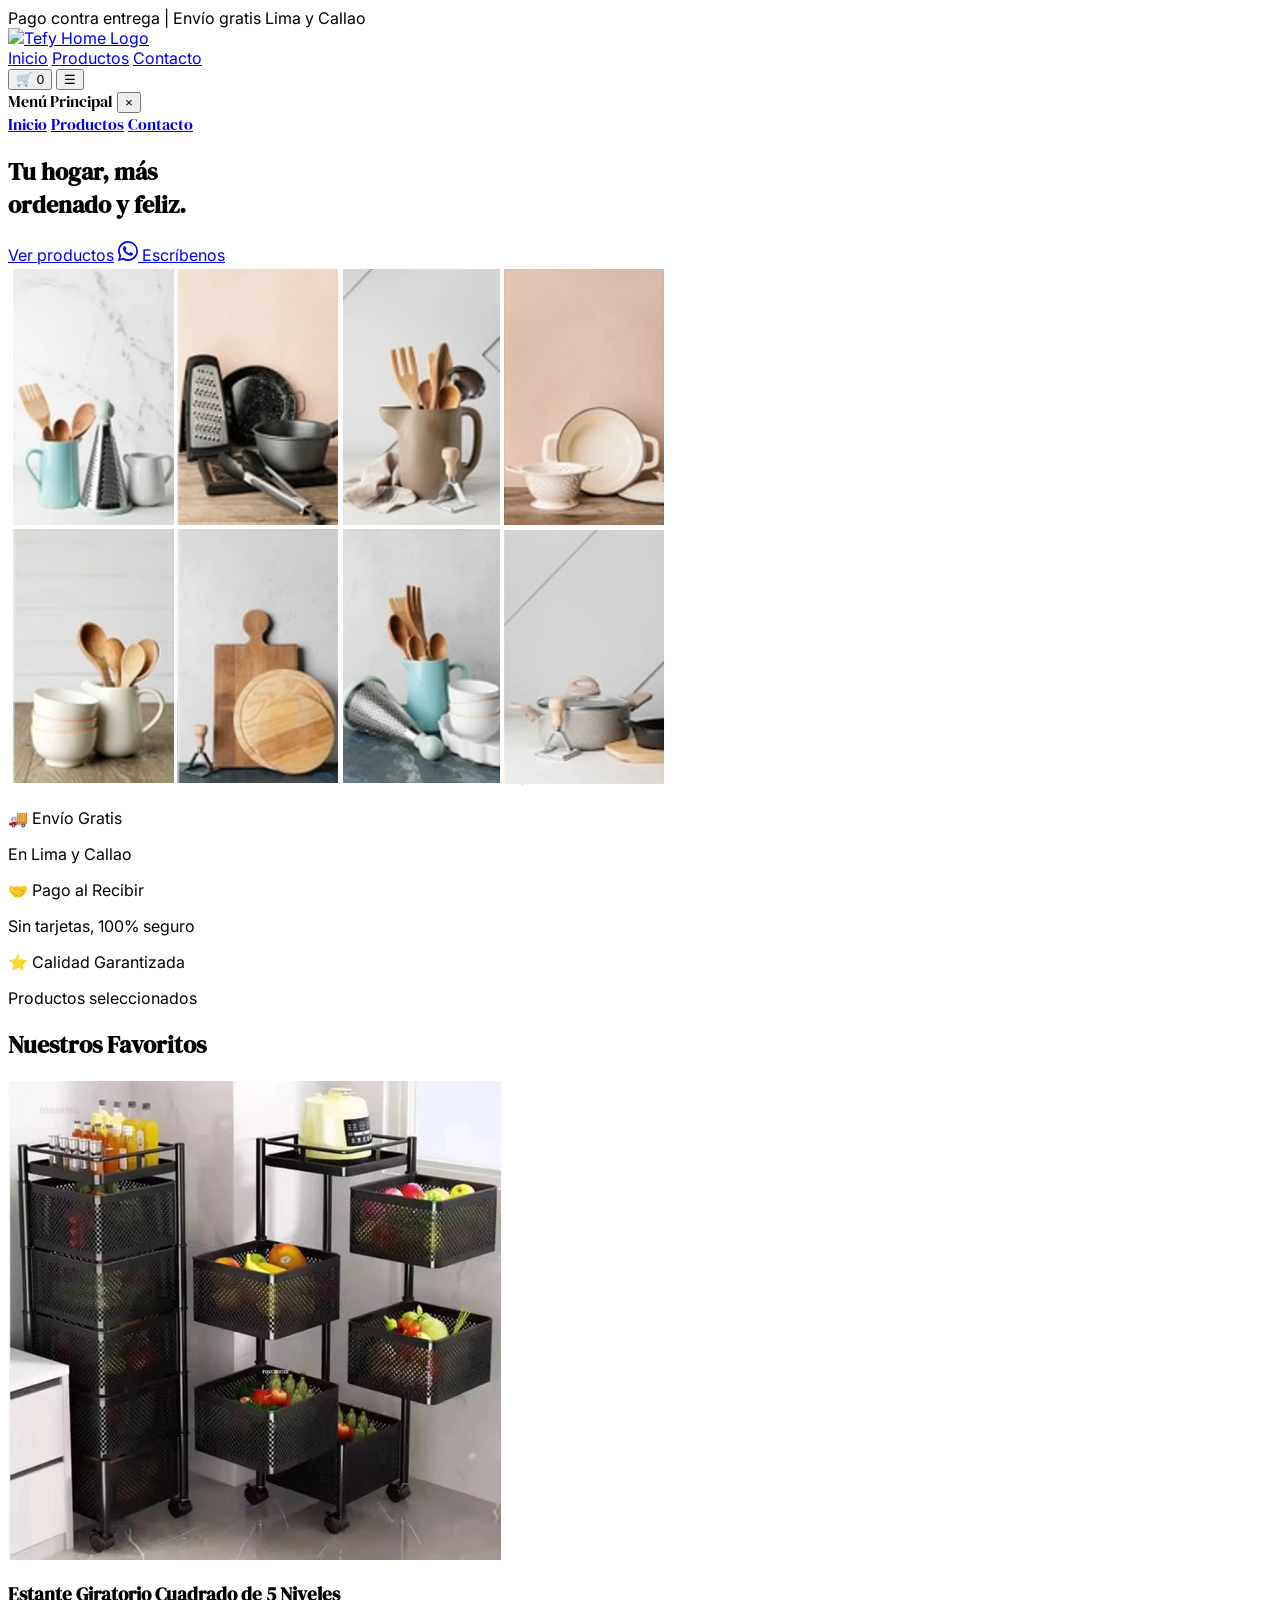
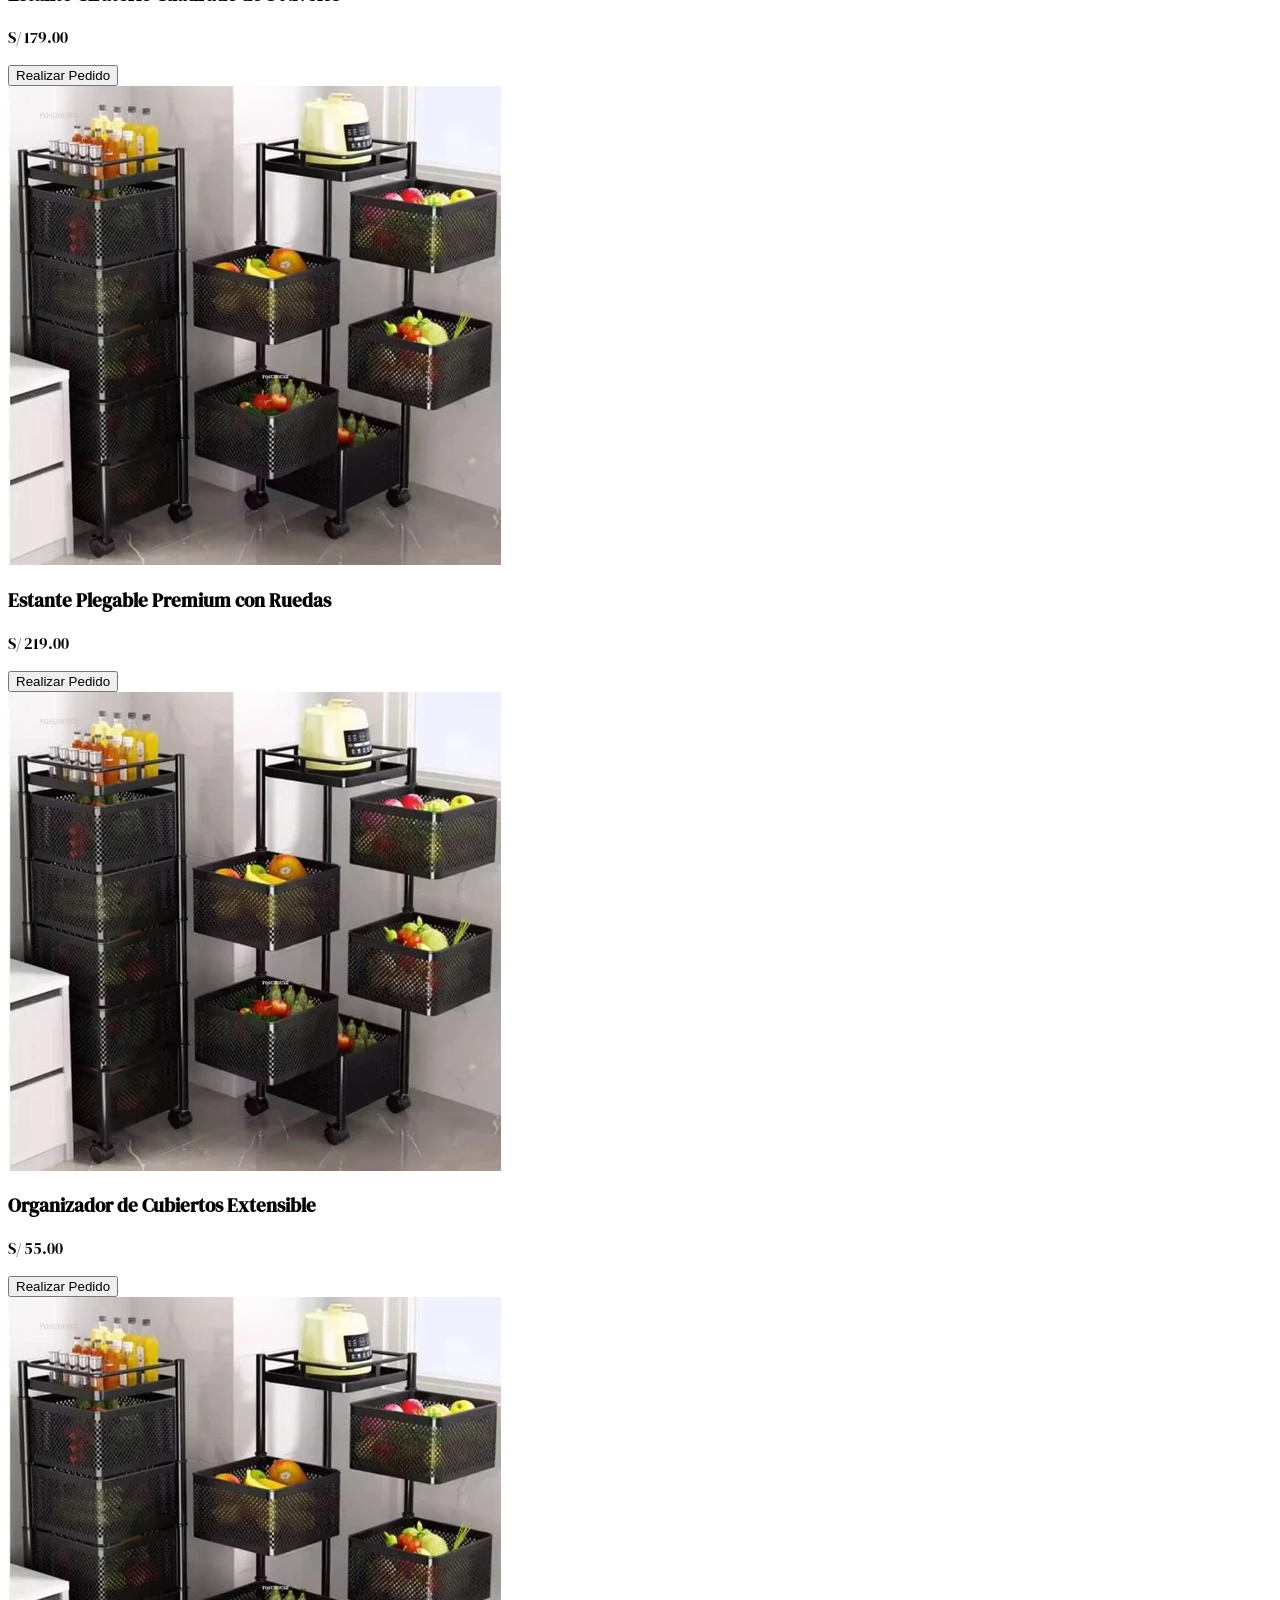
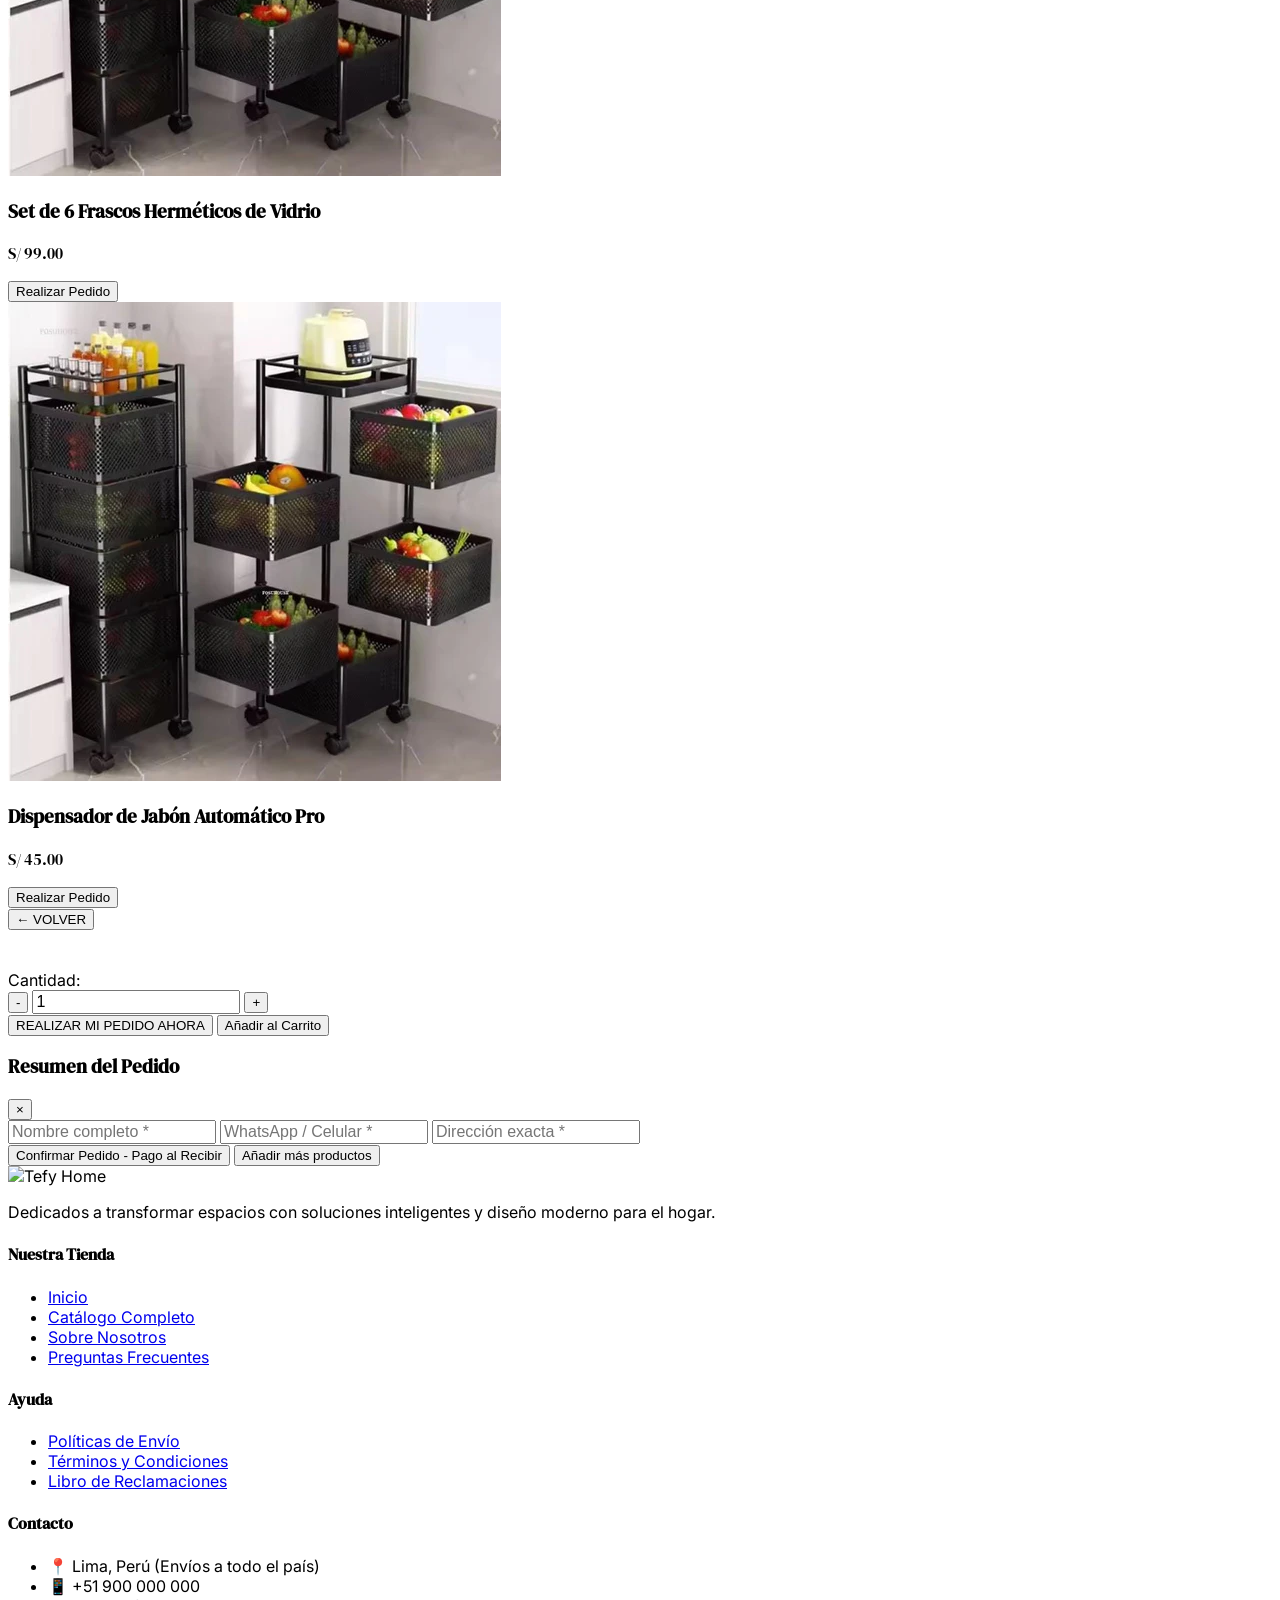
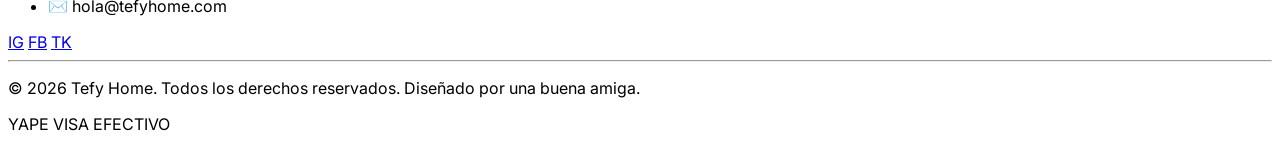
==== index.html @ 95441815 "Carga de archivos de la tienda TefyStore" ====
<!DOCTYPE html>
<html lang="es">
<head>
    <meta charset="UTF-8">
    <meta name="viewport" content="width=device-width, initial-scale=1.0">
    <title>Tefy Home | Soluciones para tu hogar</title>
    <script src="https://cdn.tailwindcss.com"></script>
    <link href="https://fonts.googleapis.com/css2?family=Inter:wght@400;600;700&family=DM+Serif+Display&display=swap" rel="stylesheet">
    <link rel="stylesheet" href="css/style.css">
</head>
<body class="bg-[#FAF9F6] text-[#2D2D2D]">

    <div class="bg-[#7A8974] text-white py-2 px-6 z-[60] relative text-center">
        <span class="text-[10px] font-bold tracking-widest uppercase">Pago contra entrega | Envío gratis Lima y Callao</span>
    </div>

    <nav id="main-nav" class="sticky top-0 w-full z-50 bg-white border-b border-gray-100 transition-all duration-300">
        <div class="container mx-auto px-6 py-3 flex justify-between items-center">
            <div class="flex-shrink-0">
                <a href="index.html">
                    <img src="img/logo2.png" alt="Tefy Home Logo" class="h-10 w-auto lg:h-12 object-contain">
                </a>
            </div>
            <div class="hidden md:flex space-x-8 font-medium text-sm uppercase tracking-widest">
                <a href="index.html" class="hover:text-[#7A8974] transition">Inicio</a>
                <a href="productos.html" class="hover:text-[#7A8974] transition">Productos</a>
                <a href="contacto.html" class="hover:text-[#7A8974] transition">Contacto</a>
            </div>
            <div class="flex items-center space-x-5">
                <button onclick="toggleCartModal()" class="relative text-2xl focus:outline-none">
                    🛒 <span id="cart-count" class="absolute -top-2 -right-2 bg-[#D4A373] text-white text-[10px] rounded-full w-5 h-5 flex items-center justify-center hidden">0</span>
                </button>
                <button id="menu-open-btn" class="md:hidden text-2xl focus:outline-none">☰</button>
            </div>
        </div>

        <div id="mobile-menu" class="fixed inset-0 w-full h-full bg-white z-[10000] flex flex-col translate-x-full transition-transform duration-300 ease-in-out md:hidden">
            <div class="bg-white flex justify-between items-center p-6 border-b">
                <span class="font-serif italic text-gray-400">Menú Principal</span>
                <button id="menu-close-btn" class="text-4xl text-gray-400">&times;</button>
            </div>
            <div class="bg-white flex flex-col px-8 space-y-2 flex-grow">
                <a href="#" class="mobile-link text-4xl font-serif py-6 border-b border-gray-50 text-gray-900">Inicio</a>
                <a href="productos.html" class="mobile-link text-4xl font-serif py-6 border-b border-gray-50 text-gray-900">Productos</a>
                <a href="contacto.html" class="mobile-link text-4xl font-serif py-6 border-b border-gray-50 text-gray-900">Contacto</a>
            </div>
        </div>
    </nav>

    <section class="relative pt-12 pb-20 lg:pt-24 lg:pb-32 overflow-hidden bg-[#FAF9F6]">
        <div class="container mx-auto px-6 flex flex-wrap items-center">
            <div class="w-full lg:w-1/2 mb-12 lg:mb-0">
                <h1 class="text-5xl lg:text-7xl font-serif mb-6 leading-tight">Tu hogar, más <br> <span class="italic text-[#7A8974]">ordenado y feliz.</span></h1>
                <div class="flex flex-col sm:flex-row gap-4 mt-8">
                    <a href="productos.html" class="bg-[#7A8974] text-white px-8 py-4 rounded-xl font-bold text-center shadow-lg">Ver productos</a>
                    <a href="https://wa.me/51955331703" target="_blank" class="flex items-center justify-center gap-2 bg-white text-gray-800 border border-gray-200 px-8 py-4 rounded-xl font-bold text-center hover:bg-gray-50 transition shadow-sm">
                        <svg xmlns="http://www.w3.org/2000/svg" width="20" height="20" fill="currentColor" class="text-[#25D366]" viewBox="0 0 16 16">
                            <path d="M13.601 2.326A7.854 7.854 0 0 0 7.994 0C3.627 0 .068 3.558.064 7.926c0 1.399.366 2.76 1.06 3.972L0 16l4.121-1.08a7.891 7.891 0 0 0 3.866 1.02h.003c4.368 0 7.926-3.559 7.93-7.93a7.856 7.856 0 0 0-2.322-5.687zM7.994 14.521a6.573 6.573 0 0 1-3.356-.92l-.24-.144-2.494.654.666-2.433-.156-.251a6.56 6.56 0 0 1-1.007-3.505c0-3.626 2.957-6.584 6.591-6.584a6.56 6.56 0 0 1 4.66 1.931 6.557 6.557 0 0 1 1.928 4.66c-.004 3.639-2.961 6.592-6.592 6.592zm3.615-4.934c-.197-.099-1.17-.578-1.353-.646-.182-.065-.315-.099-.445.099-.133.197-.513.646-.627.775-.114.133-.232.148-.43.05-.197-.1-.836-.308-1.592-.985-.59-.525-.985-1.175-1.103-1.372-.114-.198-.011-.304.088-.403.087-.088.197-.232.296-.346.1-.114.133-.198.198-.33.065-.134.034-.248-.015-.347-.05-.099-.445-1.076-.612-1.47-.16-.389-.323-.335-.445-.34-.114-.007-.247-.007-.38-.007a.729.729 0 0 0-.529.247c-.182.198-.691.677-.691 1.654 0 .977.71 1.916.81 2.049.098.133 1.394 2.132 3.383 2.992.47.205.84.326 1.129.418.475.152.904.129 1.246.08.38-.058 1.171-.48 1.338-.943.164-.464.164-.86.114-.943-.049-.084-.182-.133-.38-.232z"/>
                        </svg>
                        <span>Escríbenos</span>
                    </a>

                </div>
            </div>
            <div class="w-full lg:w-1/2">
                <img src="img/collage.png" class="w-full rounded-[2rem] shadow-2xl rotate-2 border-8 border-white">
            </div>
        </div>
    </section>

    <section class="bg-white py-10 border-y border-gray-100">
        <div class="container mx-auto px-6 flex flex-wrap justify-around gap-8 text-center">
            <div><p class="font-bold">🚚 Envío Gratis</p><p class="text-xs text-gray-500">En Lima y Callao</p></div>
            <div><p class="font-bold">🤝 Pago al Recibir</p><p class="text-xs text-gray-500">Sin tarjetas, 100% seguro</p></div>
            <div><p class="font-bold">⭐ Calidad Garantizada</p><p class="text-xs text-gray-500">Productos seleccionados</p></div>
        </div>
    </section>

    <section id="productos" class="py-20 bg-white">
        <div class="container mx-auto px-4">
            <h2 class="text-3xl font-serif mb-12 text-center">Nuestros Favoritos</h2>
            <div id="grid-productos" class="grid grid-cols-1 sm:grid-cols-2 md:grid-cols-3 lg:grid-cols-5 gap-4"></div>
        </div>
    </section>

    <section id="pagina-detalle" class="fixed inset-0 bg-white z-[5000] hidden overflow-y-auto">
        <div class="container mx-auto px-6 py-10 relative">
            <button onclick="cerrarDetalle()" class="flex items-center gap-2 text-gray-500 mb-8 font-bold">← VOLVER</button>
            <div class="grid grid-cols-1 lg:grid-cols-2 gap-12">
                <div class="space-y-4">
                    <img id="detalle-img-principal" src="" class="w-full aspect-square object-cover rounded-3xl shadow-xl">
                    <div id="detalle-miniaturas" class="grid grid-cols-5 gap-3"></div>
                </div>
                <div>
                    <h1 id="detalle-titulo" class="text-4xl font-serif mb-4"></h1>
                    <p id="detalle-precio-new" class="text-3xl text-[#7A8974] font-bold mb-6"></p>
                    <p id="detalle-desc" class="text-gray-600 mb-8"></p>
                    <div class="flex items-center gap-4 mb-8">
                        <span class="font-bold text-sm uppercase">Cantidad:</span>
                        <div class="flex border rounded-xl overflow-hidden bg-gray-50">
                            <button onclick="ajustarQtyDetalle(-1)" class="px-4 py-2 hover:bg-gray-200">-</button>
                            <input type="number" id="det-qty" value="1" class="w-12 text-center bg-transparent font-bold" readonly>
                            <button onclick="ajustarQtyDetalle(1)" class="px-4 py-2 hover:bg-gray-200">+</button>
                        </div>
                    </div>
                    <div class="flex flex-col gap-3">
                        <button id="btn-checkout-directo" class="bg-[#25D366] text-white py-5 rounded-2xl font-bold uppercase shadow-xl tracking-widest">REALIZAR MI PEDIDO AHORA</button>
                        <button id="btn-add-carrito" class="border-2 border-[#7A8974] text-[#7A8974] py-4 rounded-2xl font-bold uppercase tracking-widest">Añadir al Carrito</button>
                    </div>
                </div>
            </div>
        </div>
    </section>

    <div id="checkout-modal" class="fixed inset-0 z-[20000] hidden flex items-center justify-center bg-black/60 backdrop-blur-sm p-4">
        <div class="bg-white w-full max-w-[450px] max-h-[90vh] rounded-[2.5rem] overflow-hidden shadow-2xl flex flex-col animate-in">
            <div class="p-5 border-b bg-gray-50 flex justify-between items-center shrink-0">
                <h3 class="font-bold text-xs uppercase text-[#7A8974] tracking-widest">Resumen del Pedido</h3>
                <button onclick="closeCheckout()" class="text-3xl text-gray-300 leading-none">&times;</button>
            </div>
            
            <div class="p-6 overflow-y-auto flex-grow custom-scroll">
                <div id="checkout-items" class="space-y-4 mb-8"></div>
                
                <form id="order-form" class="space-y-4">
                    <input type="text" placeholder="Nombre completo *" required class="w-full p-4 bg-gray-50 border border-gray-100 rounded-2xl text-sm outline-none">
                    <input type="tel" placeholder="WhatsApp / Celular *" required class="w-full p-4 bg-gray-50 border border-gray-100 rounded-2xl text-sm outline-none">
                    <input type="text" placeholder="Dirección exacta *" required class="w-full p-4 bg-gray-50 border border-gray-100 rounded-2xl text-sm outline-none">
                    
                    <div class="flex flex-col gap-3 pt-4">
                        <button type="submit" class="w-full bg-[#25D366] text-white py-4 rounded-2xl font-bold uppercase shadow-lg text-sm">Confirmar Pedido - Pago al Recibir</button>
                        <button type="button" onclick="closeCheckout()" class="w-full border-2 border-[#7A8974] text-[#7A8974] py-3 rounded-2xl font-bold uppercase text-[10px]">Añadir más productos</button>
                    </div>
                </form>
            </div>
        </div>
    </div>

    <footer class="bg-[#2D2D2D] text-white pt-16 pb-8">
    <div class="container mx-auto px-6">
        <div class="grid grid-cols-1 md:grid-cols-2 lg:grid-cols-4 gap-12 mb-12">
            
            <div>
                <img src="img/logo2.png" alt="Tefy Home" class="h-10 mb-6 brightness-0 invert">
                <p class="text-gray-400 text-sm leading-relaxed">
                    Dedicados a transformar espacios con soluciones inteligentes y diseño moderno para el hogar.
                </p>
            </div>

            <div>
                <h4 class="font-serif text-xl mb-6">Nuestra Tienda</h4>
                <ul class="space-y-4 text-sm text-gray-400">
                    <li><a href="#" class="hover:text-[#D4A373] transition">Inicio</a></li>
                    <li><a href="productos.html" class="hover:text-[#D4A373] transition">Catálogo Completo</a></li>
                    <li><a href="#" class="hover:text-[#D4A373] transition">Sobre Nosotros</a></li>
                    <li><a href="#" class="hover:text-[#D4A373] transition">Preguntas Frecuentes</a></li>
                </ul>
            </div>

            <div>
                <h4 class="font-serif text-xl mb-6">Ayuda</h4>
                <ul class="space-y-4 text-sm text-gray-400">
                    <li><a href="#" class="hover:text-[#D4A373] transition">Políticas de Envío</a></li>
                    <li><a href="#" class="hover:text-[#D4A373] transition">Términos y Condiciones</a></li>
                    <li><a href="#" class="hover:text-[#D4A373] transition">Libro de Reclamaciones</a></li>
                </ul>
            </div>

            <div>
                <h4 class="font-serif text-xl mb-6">Contacto</h4>
                <ul class="space-y-4 text-sm text-gray-400">
                    <li class="flex items-center gap-3">
                        <span>📍</span> Lima, Perú (Envíos a todo el país)
                    </li>
                    <li class="flex items-center gap-3">
                        <span>📱</span> +51 900 000 000
                    </li>
                    <li class="flex items-center gap-3">
                        <span>✉️</span> hola@tefyhome.com
                    </li>
                </ul>
                <div class="flex gap-4 mt-6">
                    <a href="#" class="w-10 h-10 rounded-full bg-white/10 flex items-center justify-center hover:bg-[#7A8974] transition">IG</a>
                    <a href="#" class="w-10 h-10 rounded-full bg-white/10 flex items-center justify-center hover:bg-[#7A8974] transition">FB</a>
                    <a href="#" class="w-10 h-10 rounded-full bg-white/10 flex items-center justify-center hover:bg-[#7A8974] transition">TK</a>
                </div>
            </div>
        </div>

        <hr class="border-white/10 mb-8">

        <div class="flex flex-col md:flex-row justify-between items-center gap-6">
            <p class="text-xs text-gray-500">
                © 2026 Tefy Home. Todos los derechos reservados. Diseñado por una buena amiga.
            </p>
            <div class="flex items-center gap-4 opacity-50 grayscale">
                <span class="text-[10px] font-bold border border-white/20 px-2 py-1 rounded">YAPE</span>
                <span class="text-[10px] font-bold border border-white/20 px-2 py-1 rounded">VISA</span>
                <span class="text-[10px] font-bold border border-white/20 px-2 py-1 rounded">EFECTIVO</span>
            </div>
        </div>
    </div>
</footer>


    <script src="js/main.js"></script>
</body>
</html>
---- css/style.css ----
body { font-family: 'Inter', sans-serif; scroll-behavior: smooth; }
h1, h2, h3, .font-serif { font-family: 'DM Serif Display', serif; }

.menu-open { overflow: hidden; }

/* Modal animado */
@keyframes slideUp { from { opacity: 0; transform: translateY(20px); } to { opacity: 1; transform: translateY(0); } }
.animate-in { animation: slideUp 0.3s ease-out forwards; }

/* Bloquea el scroll del body */
.menu-open { 
    overflow: hidden !important; 
    height: 100vh;
}

/* Modal Responsive y scroll interno */
.custom-scroll::-webkit-scrollbar { width: 4px; }
.custom-scroll::-webkit-scrollbar-thumb { background: #E5E7EB; border-radius: 10px; }

.qty-btn { 
    width: 28px; 
    height: 28px; 
    display: flex; 
    align-items: center; 
    justify-content: center; 
    background: #f3f4f6; 
    border-radius: 8px; 
    font-weight: bold; 
    transition: background 0.2s;
}
.qty-btn:hover { background: #e5e7eb; }

input { font-size: 16px !important; }
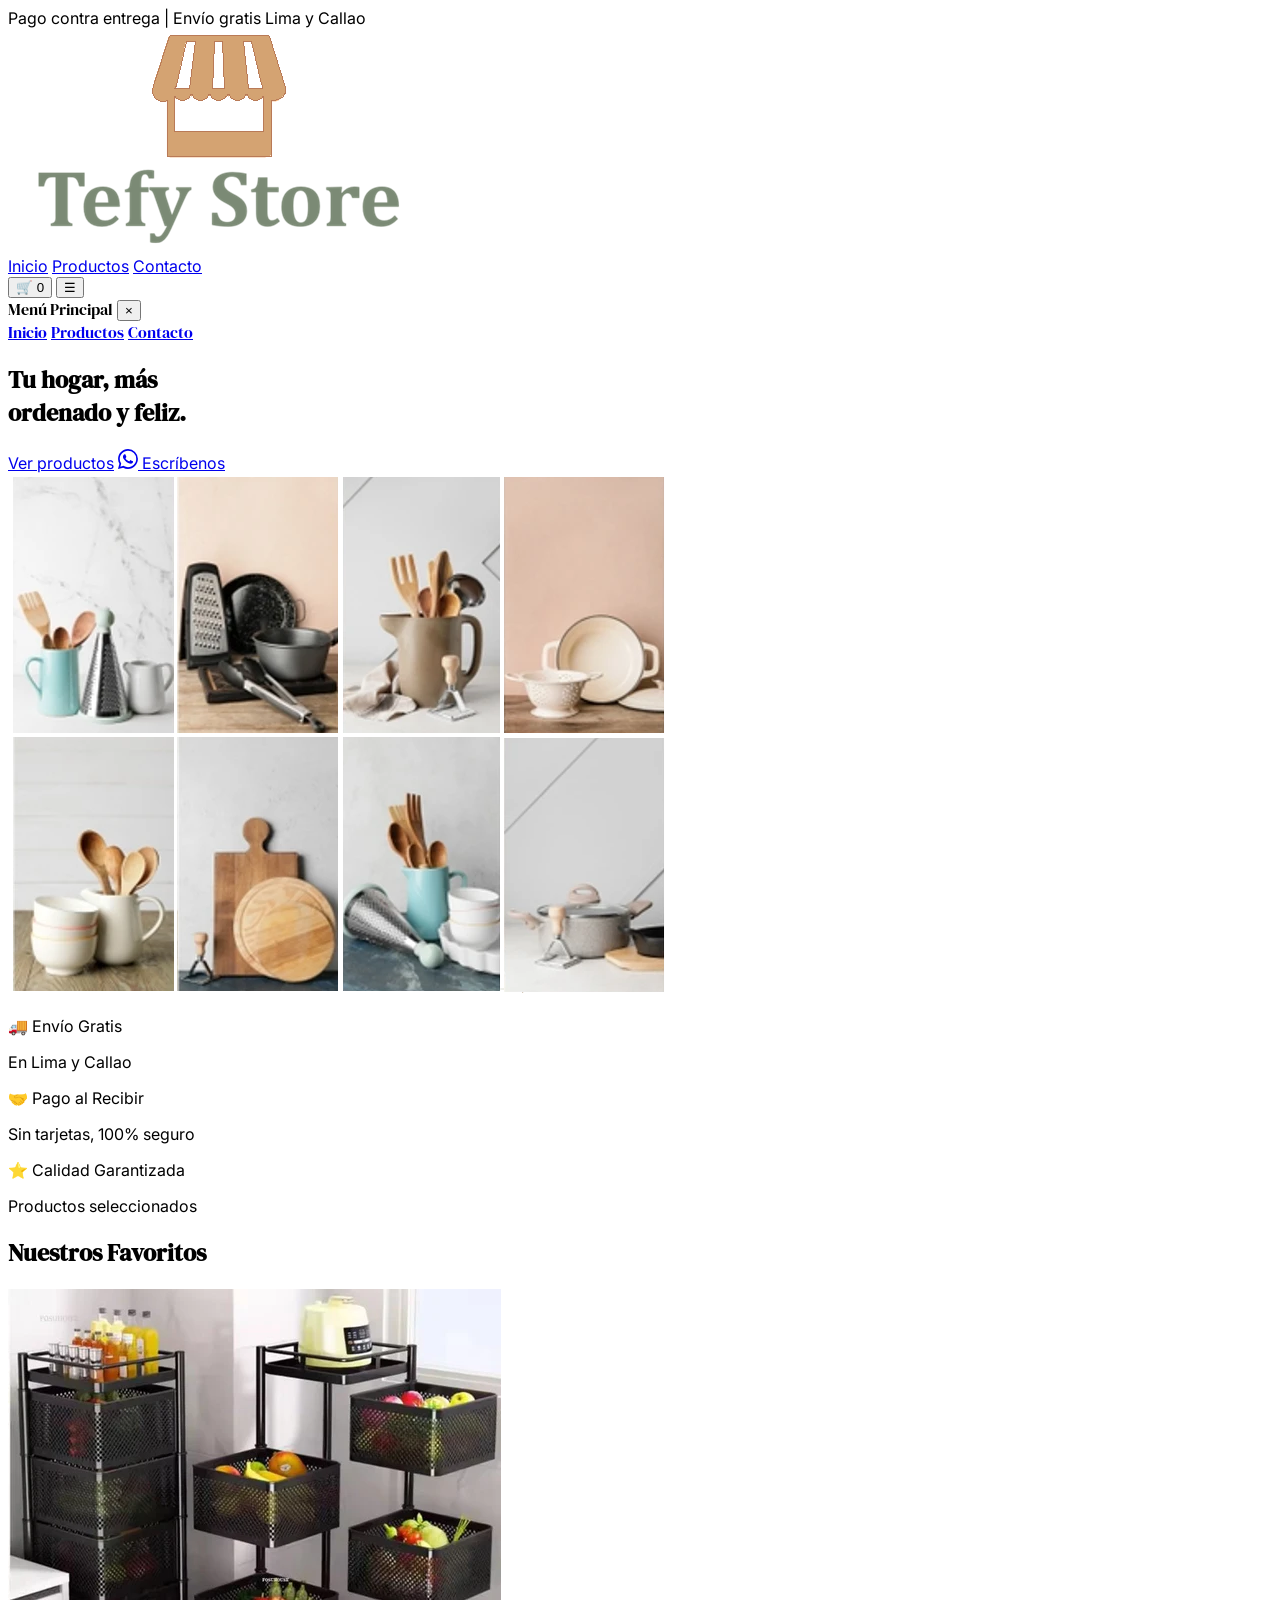
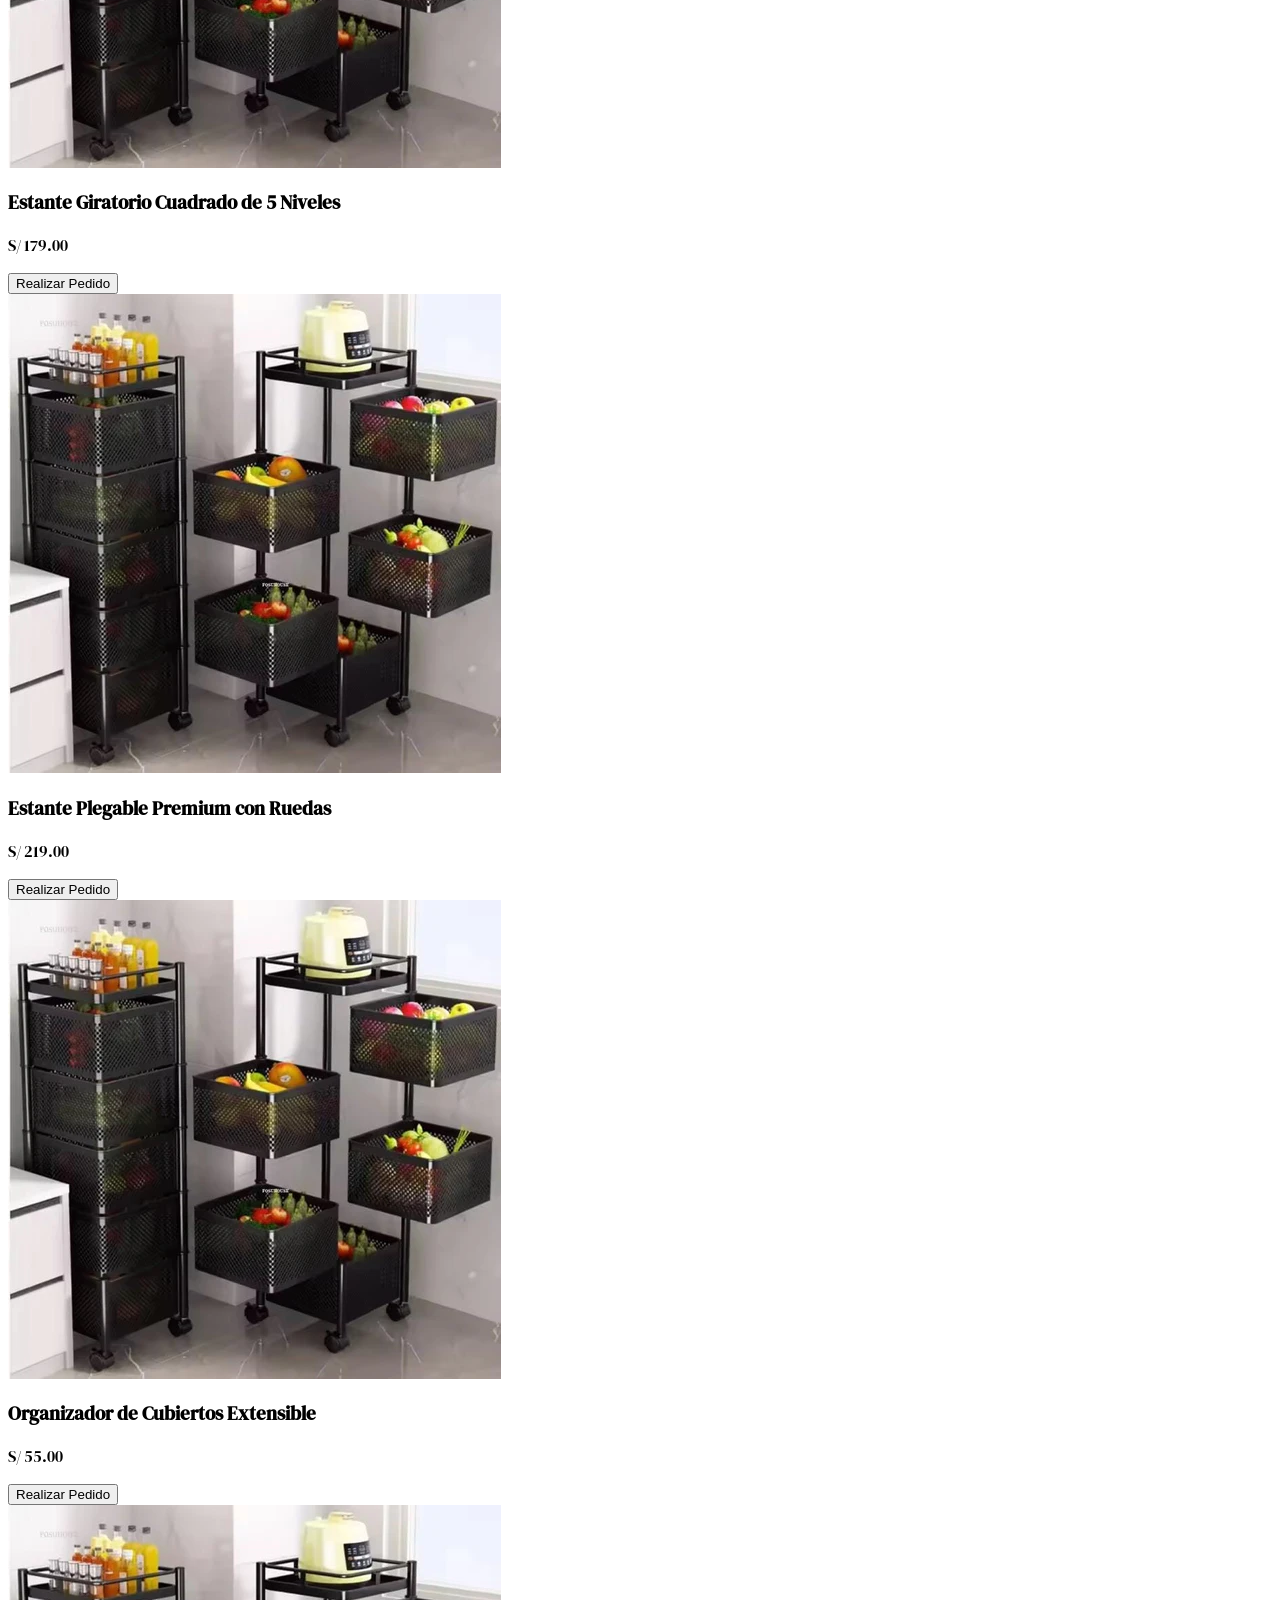
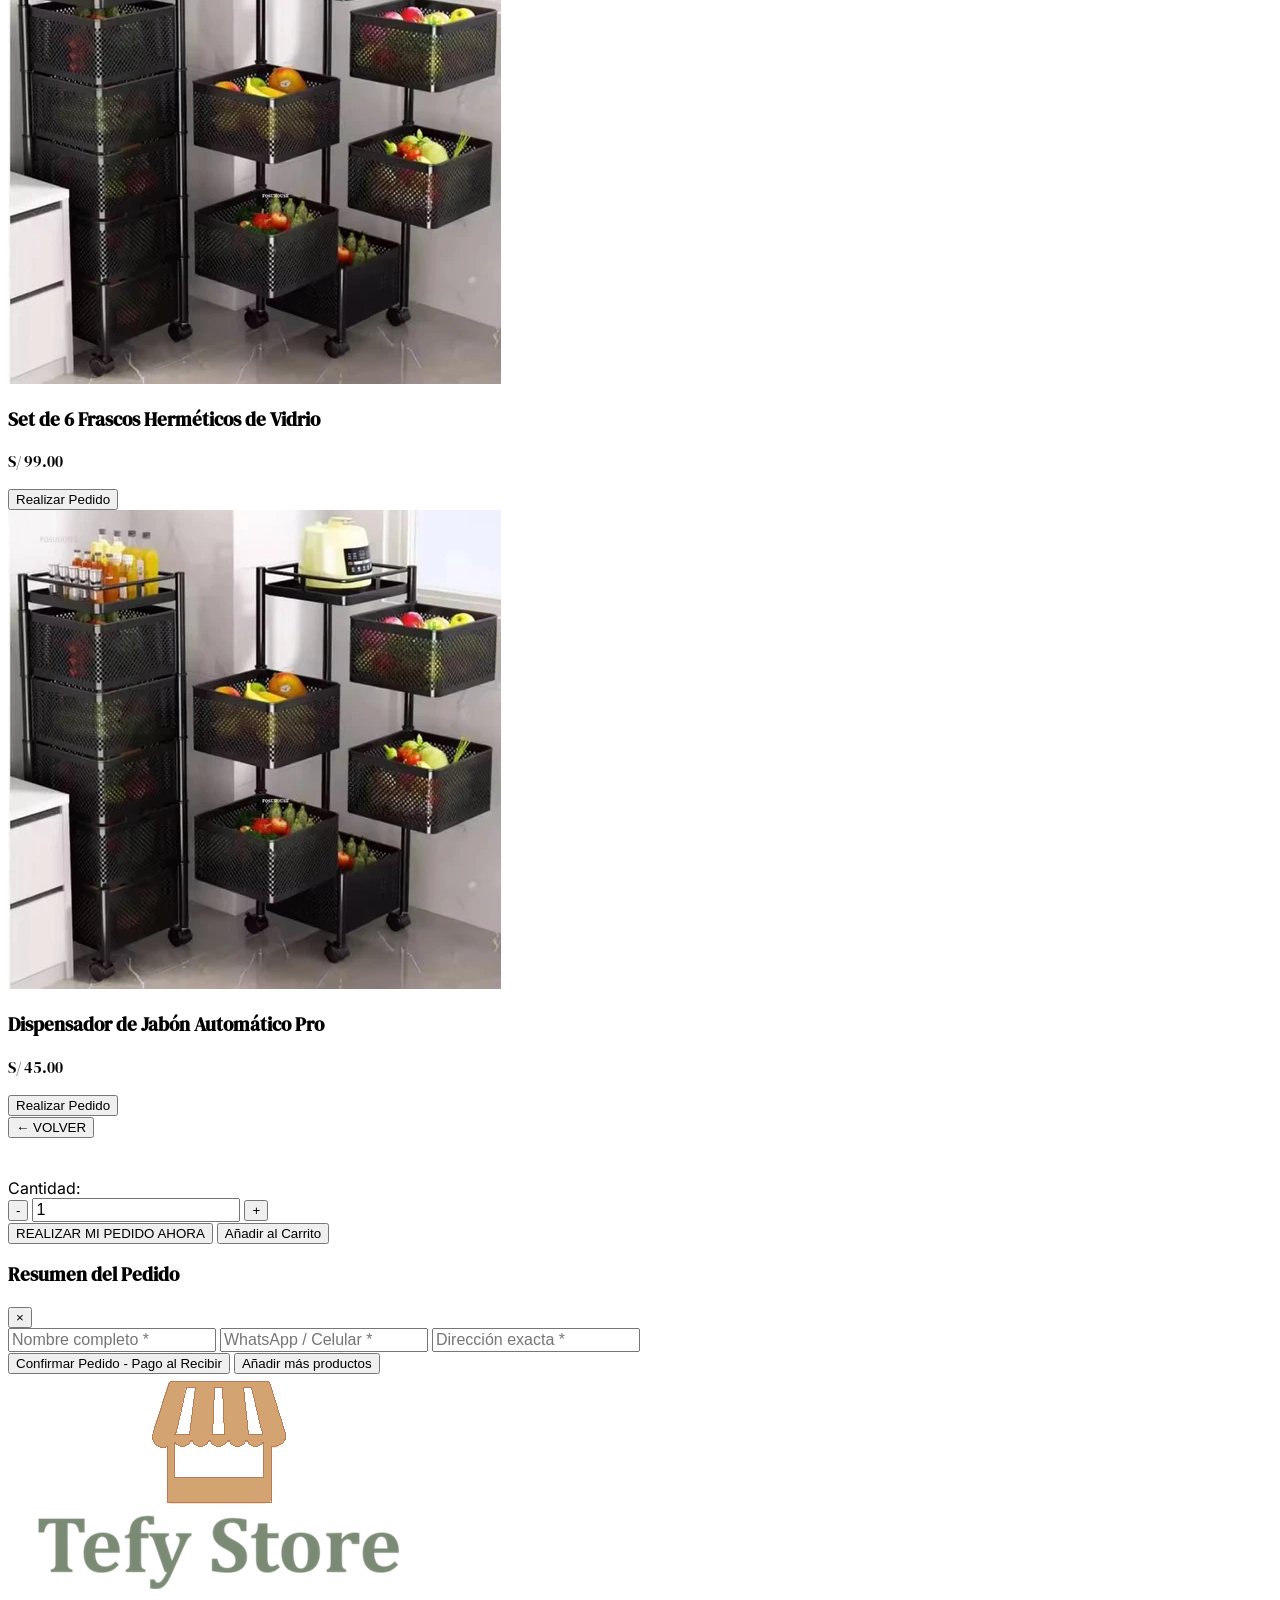
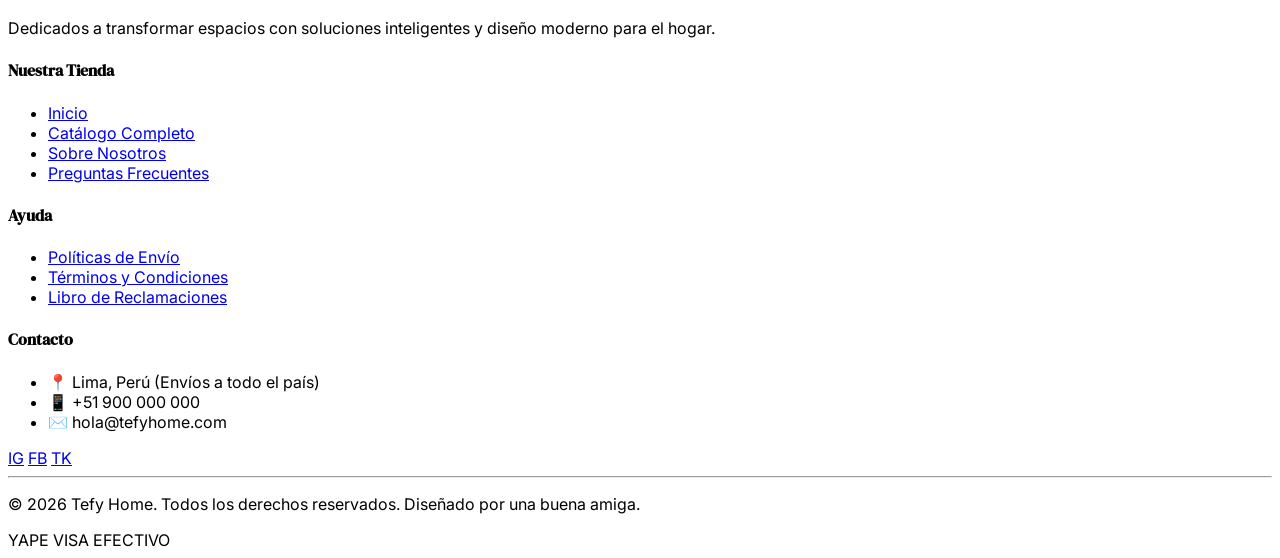
==== commit 76ce20bc: "logo actualizado" ====
--- a/index.html
+++ b/index.html
@@ -18,7 +18,7 @@
         <div class="container mx-auto px-6 py-3 flex justify-between items-center">
             <div class="flex-shrink-0">
                 <a href="index.html">
-                    <img src="img/logo2.png" alt="Tefy Home Logo" class="h-10 w-auto lg:h-12 object-contain">
+                    <img src="img/Logo2.png" alt="Tefy Home Logo" class="h-10 w-auto lg:h-12 object-contain">
                 </a>
             </div>
             <div class="hidden md:flex space-x-8 font-medium text-sm uppercase tracking-widest">
@@ -141,7 +141,7 @@
         <div class="grid grid-cols-1 md:grid-cols-2 lg:grid-cols-4 gap-12 mb-12">
             
             <div>
-                <img src="img/logo2.png" alt="Tefy Home" class="h-10 mb-6 brightness-0 invert">
+                <img src="img/Logo2.png" alt="Tefy Home" class="h-10 mb-6 brightness-0 invert">
                 <p class="text-gray-400 text-sm leading-relaxed">
                     Dedicados a transformar espacios con soluciones inteligentes y diseño moderno para el hogar.
                 </p>
